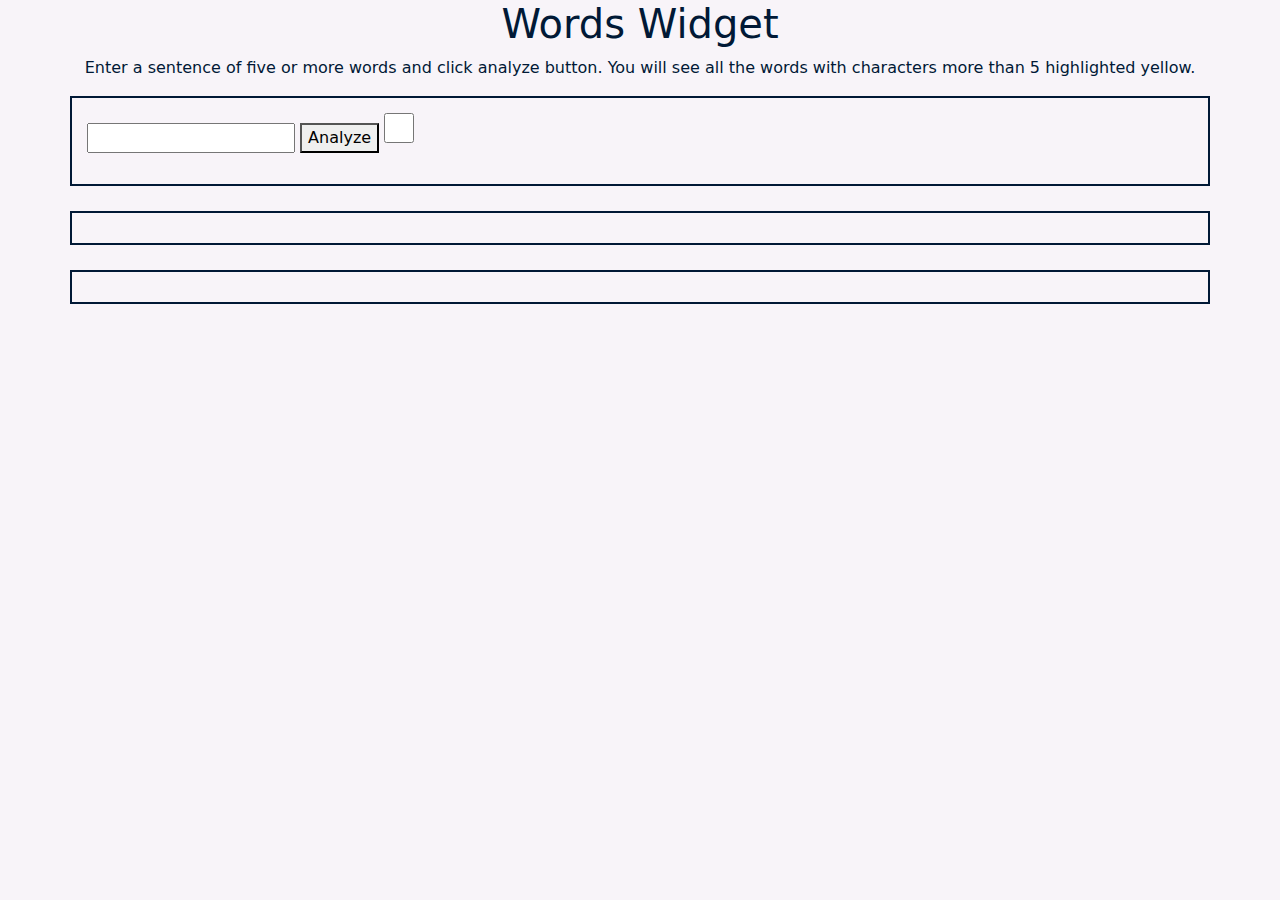
==== index.html @ a37f6030 "highlighted the longest word in a sentence with a color blue" ====
<!DOCTYPE html>
<html lang="en">
<head>
    <meta charset="UTF-8">
    <meta http-equiv="X-UA-Compatible" content="IE=edge">
    <meta name="viewport" content="width=device-width, initial-scale=1.0">
    <link rel="stylesheet" href="css/bootstrap.min.css">
    <link rel="stylesheet" href="css/styles.css">
    <title>Words</title>
</head>
<body>
    <h1 class="text-center">Words Widget</h1>
    <p class="text-center">Enter a sentence of five or more words and click analyze button.
        You will see all the words with characters more than 5 highlighted yellow.</p>

    <div class="container">
        <div class="row">
            <div class="widget__section widget__section--one">
                    <input type="text" class="sentence">
                    <button class="addBtn">Analyze</button>
                    <input type="checkbox" id="checkbox" class="checkbox" name="checkbox" value="5">
                <ul class="displaySentence"></ul>
                <span class="wordLength"></span>
                <div class="shortWords"></div>
            </div>
        </div>
        <div class="row">
            <div class="widget__section widget__section--three"></div>
            <div class="widget__section widget__section--four"></div>
        </div>
        
    </div>

<script src="js/Factories/wordsff.js"></script>    
<script src="js/Dom/words.js"></script> 
<script src="js/Bootstrap/bootstrap.bundle.min.js"></script> 
<script src="js/Bootstrap/bootstrap.min.js"></script>  
</body>
</html>
---- css/styles.css ----
body{
    background-color: #F8F4F9;
    color: #011936;
}

.widget__section{
    border: 2px solid;
    padding: 15px;
    margin-bottom: 25px;
}

#checkbox{
    width: 30px;
    height: 30px;
}
p{
    text-emphasis-style:inherit;
}
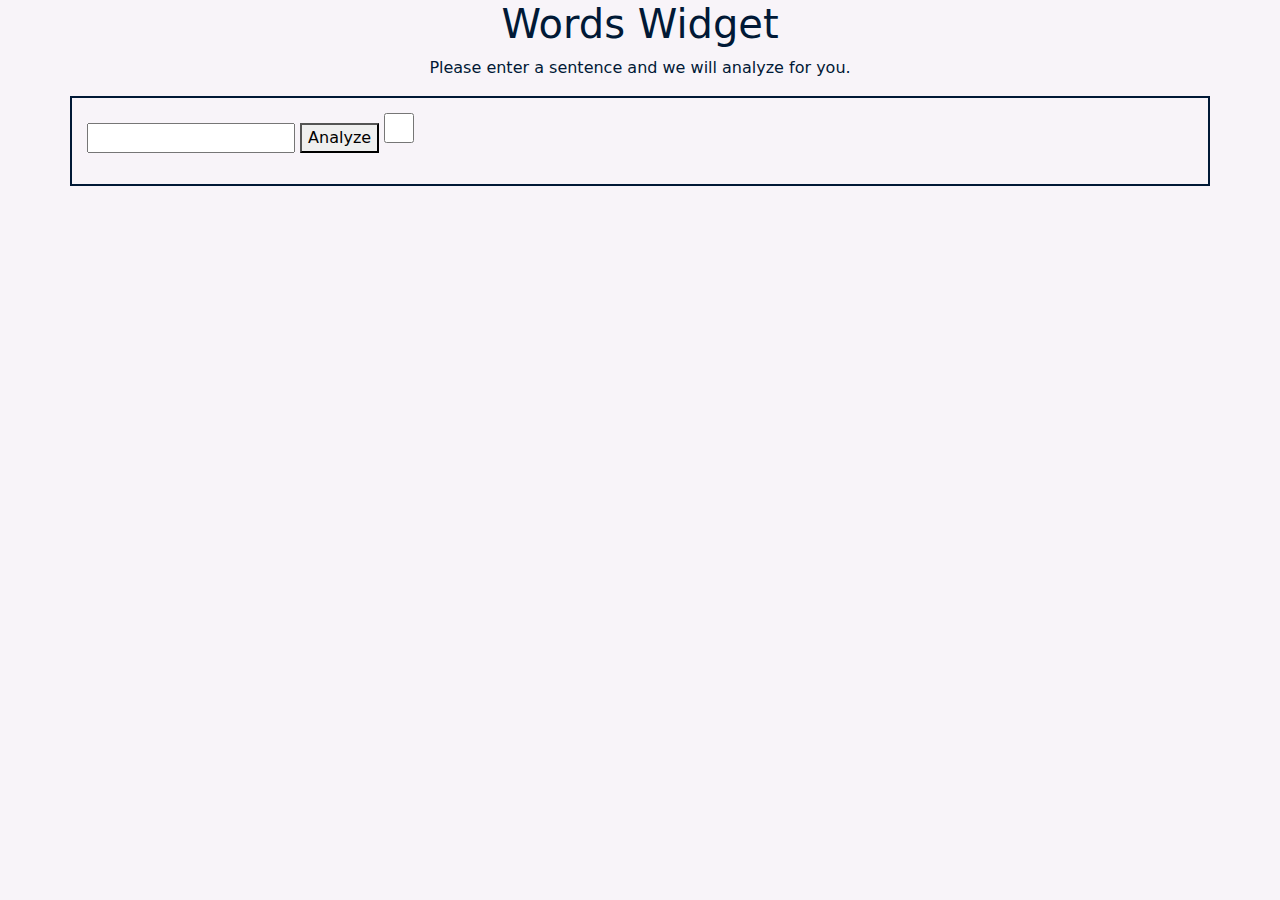
==== commit add2c090: "removed duplicates of the longword" ====
--- a/index.html
+++ b/index.html
@@ -10,8 +10,7 @@
 </head>
 <body>
     <h1 class="text-center">Words Widget</h1>
-    <p class="text-center">Enter a sentence of five or more words and click analyze button.
-        You will see all the words with characters more than 5 highlighted yellow.</p>
+    <p class="text-center">Please enter a sentence and we will analyze for you.</p>
 
     <div class="container">
         <div class="row">
@@ -22,11 +21,8 @@
                 <ul class="displaySentence"></ul>
                 <span class="wordLength"></span>
                 <div class="shortWords"></div>
+                <div class="longwords"></div>
             </div>
-        </div>
-        <div class="row">
-            <div class="widget__section widget__section--three"></div>
-            <div class="widget__section widget__section--four"></div>
         </div>
         
     </div>
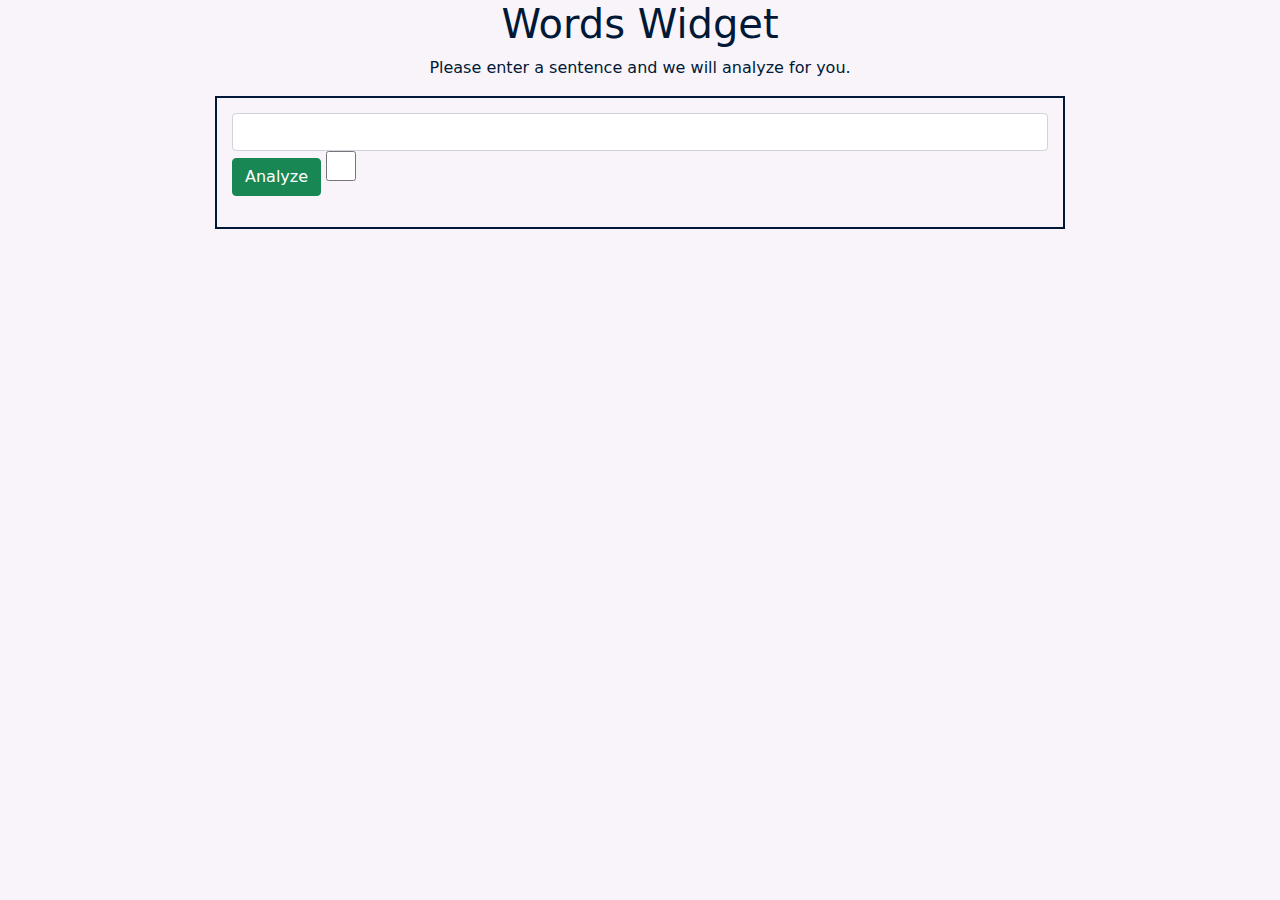
==== commit ee116067: "I am now able to get the longest words..I have used a filter method to compare. So now I am moving t" ====
--- a/index.html
+++ b/index.html
@@ -15,8 +15,8 @@
     <div class="container">
         <div class="row">
             <div class="widget__section widget__section--one">
-                    <input type="text" class="sentence">
-                    <button class="addBtn">Analyze</button>
+                    <input type="text" class="sentence form-control">
+                    <button class="addBtn btn btn-success">Analyze</button>
                     <input type="checkbox" id="checkbox" class="checkbox" name="checkbox" value="5">
                 <ul class="displaySentence"></ul>
                 <span class="wordLength"></span>
--- a/css/styles.css
+++ b/css/styles.css
@@ -4,6 +4,8 @@
 }
 
 .widget__section{
+    width: 850px;
+    margin: auto;
     border: 2px solid;
     padding: 15px;
     margin-bottom: 25px;
@@ -15,4 +17,18 @@
 }
 p{
     text-emphasis-style:inherit;
+}
+
+/*highlight words */
+/* greater than 4 */
+.greaterThanFour{
+    background-color: yellow;
+}
+
+.greaterThanFive{
+    background-color: crimson;
+}
+/* greater than all */
+.longest{
+    background-color: aqua;
 }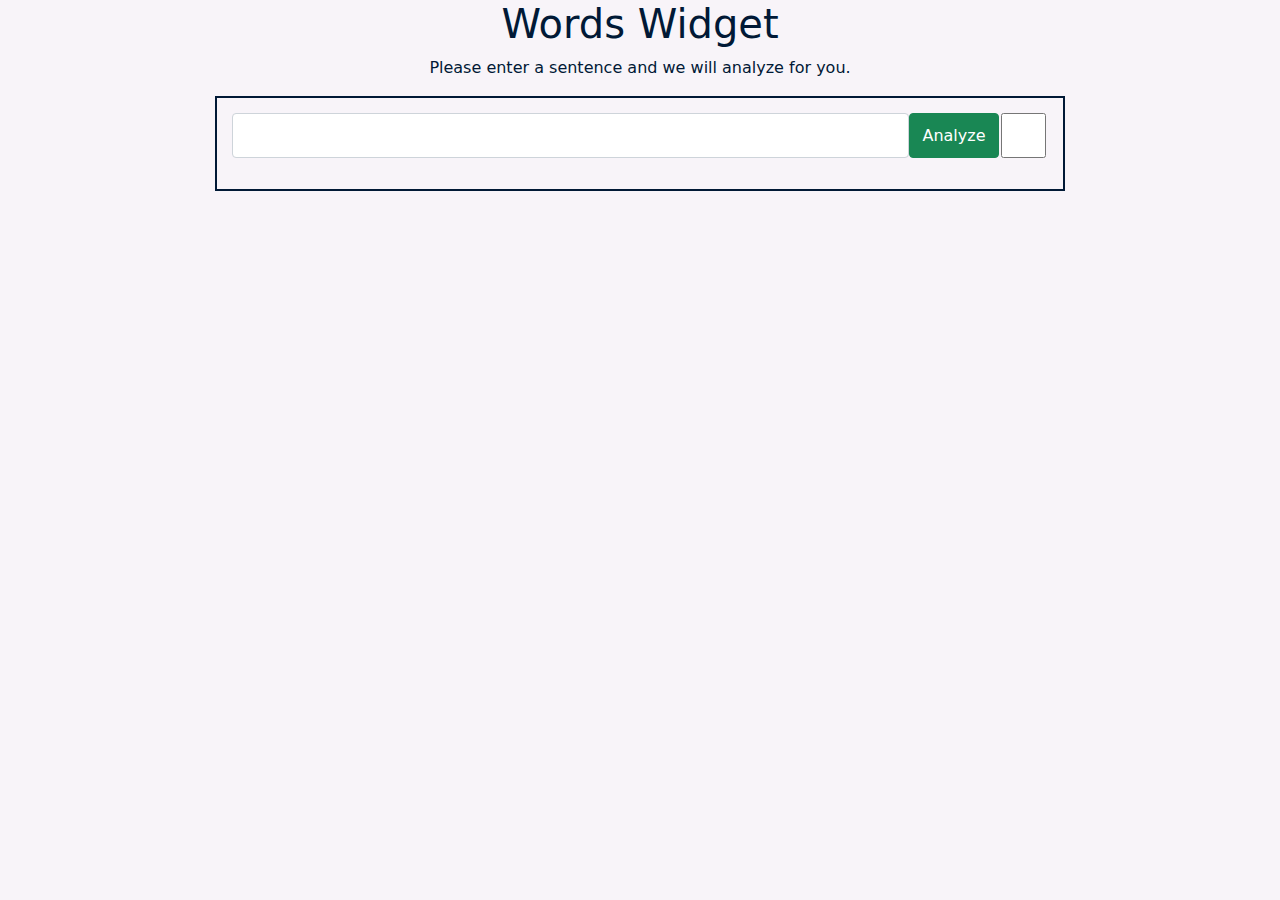
==== commit 9311364a: "able to highlight the longest words in a sentence" ====
--- a/index.html
+++ b/index.html
@@ -15,14 +15,18 @@
     <div class="container">
         <div class="row">
             <div class="widget__section widget__section--one">
-                    <input type="text" class="sentence form-control">
-                    <button class="addBtn btn btn-success">Analyze</button>
-                    <input type="checkbox" id="checkbox" class="checkbox" name="checkbox" value="5">
-                <ul class="displaySentence"></ul>
-                <span class="wordLength"></span>
-                <div class="shortWords"></div>
-                <div class="longwords"></div>
+                    <div class="widget__inner--container">
+                        <input type="text" class="sentence form-control">
+                        <button class="addBtn btn btn-success">Analyze</button>
+                        <input type="checkbox" id="checkbox" class="checkbox" name="checkbox" value="5">
+                    </div>
+                    <ul class="displaySentence"></ul>
+                    <span class="wordLength"></span>
+                    <div class="shortWords"></div>
+                    <div class="longwords"></div>
+                
             </div>
+            
         </div>
         
     </div>
--- a/css/styles.css
+++ b/css/styles.css
@@ -11,24 +11,29 @@
     margin-bottom: 25px;
 }
 
+.widget__inner--container{
+    display: flex;
+}
+
 #checkbox{
-    width: 30px;
-    height: 30px;
+    width: 60px;
+    height: 45px;
 }
 p{
     text-emphasis-style:inherit;
 }
 
 /*highlight words */
-/* greater than 4 */
+
 .greaterThanFour{
-    background-color: yellow;
+    background-color: #F2B880;
 }
 
 .greaterThanFive{
-    background-color: crimson;
+    background-color: #c98686;
 }
-/* greater than all */
+
 .longest{
-    background-color: aqua;
+    background-color: #966b9d;
+
 }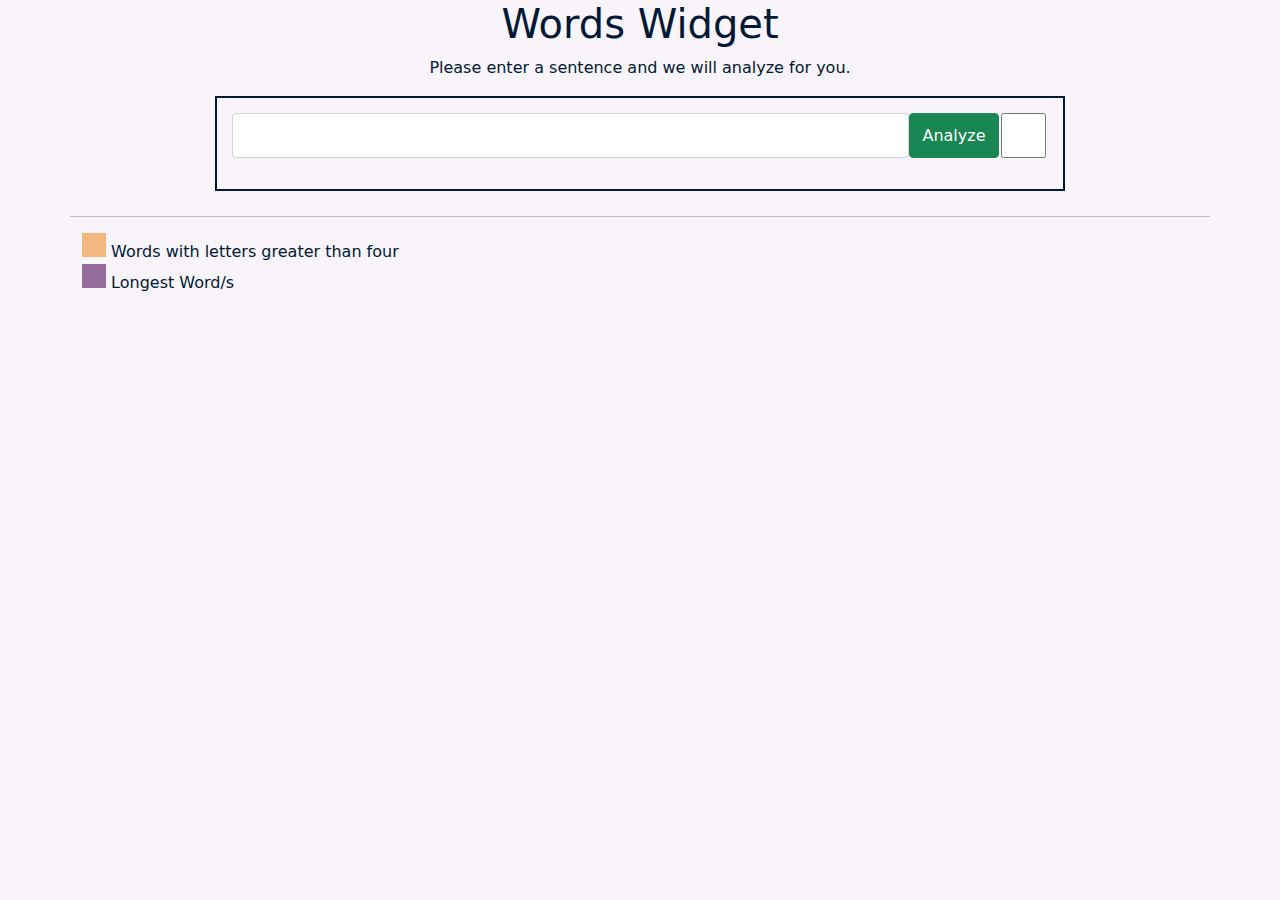
==== commit c24eb5b4: "longest word works" ====
--- a/index.html
+++ b/index.html
@@ -20,12 +20,31 @@
                         <button class="addBtn btn btn-success">Analyze</button>
                         <input type="checkbox" id="checkbox" class="checkbox" name="checkbox" value="5">
                     </div>
-                    <ul class="displaySentence"></ul>
                     <span class="wordLength"></span>
                     <div class="shortWords"></div>
+                    <ul class="displaySentence"></ul>
                     <div class="longwords"></div>
                 
             </div>
+
+            <hr>
+            <ul class="Legend">
+                <li class="Legend-item">
+                  <span class="Legend-colorBox greaterThanFour">
+                  </span>
+                  <span class="Legend-label">
+                    Words with letters greater than four
+                  </span>
+                </li>
+
+                <li class="Legend-item">
+                    <span class="Legend-colorBox longest">
+                    </span>
+                    <span class="Legend-label">
+                      Longest Word/s
+                    </span>
+                  </li>
+              </ul>
             
         </div>
         
--- a/css/styles.css
+++ b/css/styles.css
@@ -23,6 +23,14 @@
     text-emphasis-style:inherit;
 }
 
+ul{
+    padding: 0;
+}
+
+li{
+    list-style-type: none;
+}
+
 /*highlight words */
 
 .greaterThanFour{
@@ -36,4 +44,16 @@
 .longest{
     background-color: #966b9d;
 
+}
+
+.word {
+    margin: 0.1em;
+    padding: 0.2em;
+}
+
+.Legend-colorBox {
+    width: 1.5rem;
+    height: 1.5rem;
+    display: inline-block;
+    /* background-color: #F2B880; */
 }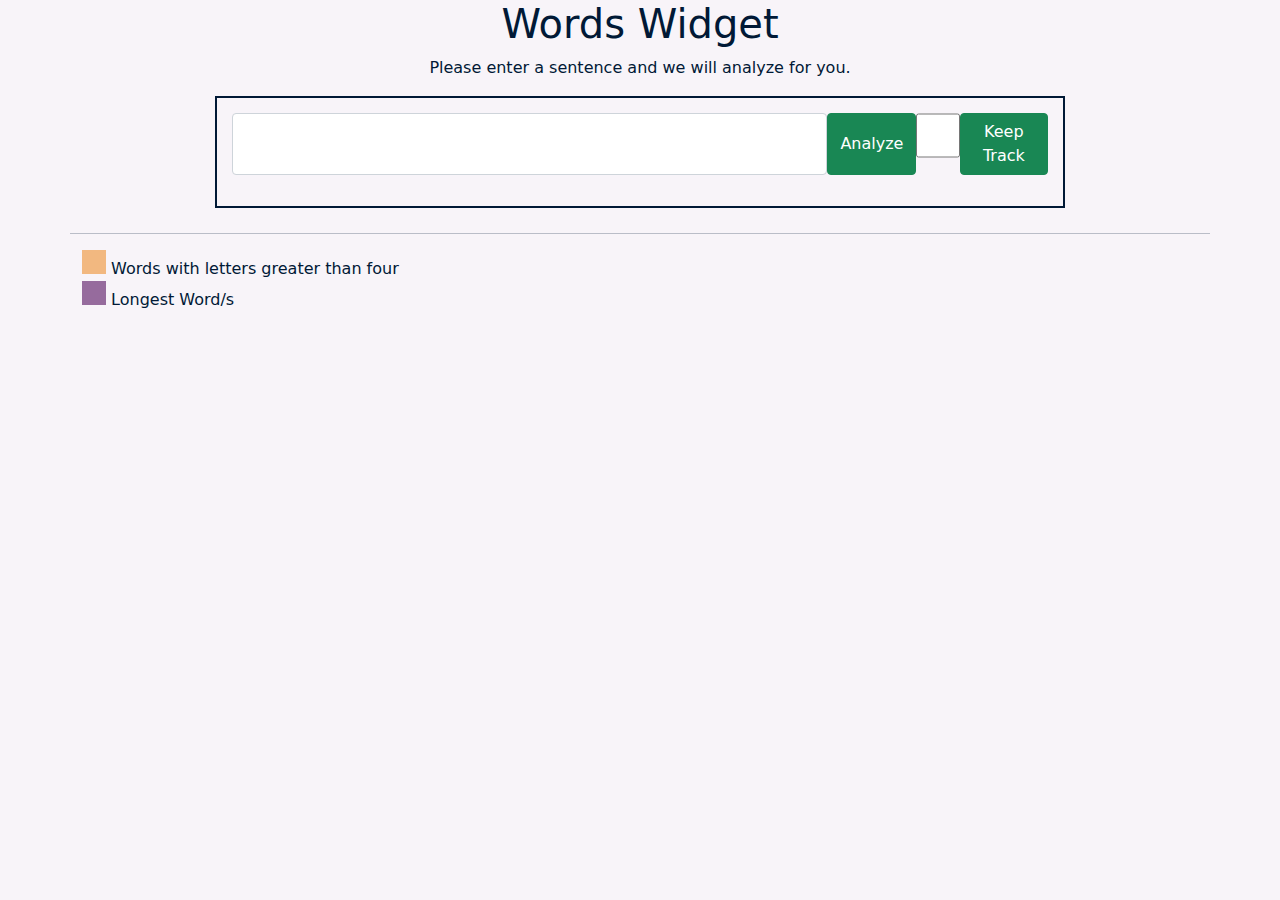
==== commit 38204aa2: "I have set a local storage but still have null object" ====
--- a/index.html
+++ b/index.html
@@ -19,6 +19,7 @@
                         <input type="text" class="sentence form-control">
                         <button class="addBtn btn btn-success">Analyze</button>
                         <input type="checkbox" id="checkbox" class="checkbox" name="checkbox" value="5">
+                        <button class="track btn btn-success">Keep Track</button>
                     </div>
                     <span class="wordLength"></span>
                     <div class="shortWords"></div>
--- a/css/styles.css
+++ b/css/styles.css
@@ -46,7 +46,7 @@
 
 }
 
-.word {
+.wordSpacing {
     margin: 0.1em;
     padding: 0.2em;
 }
